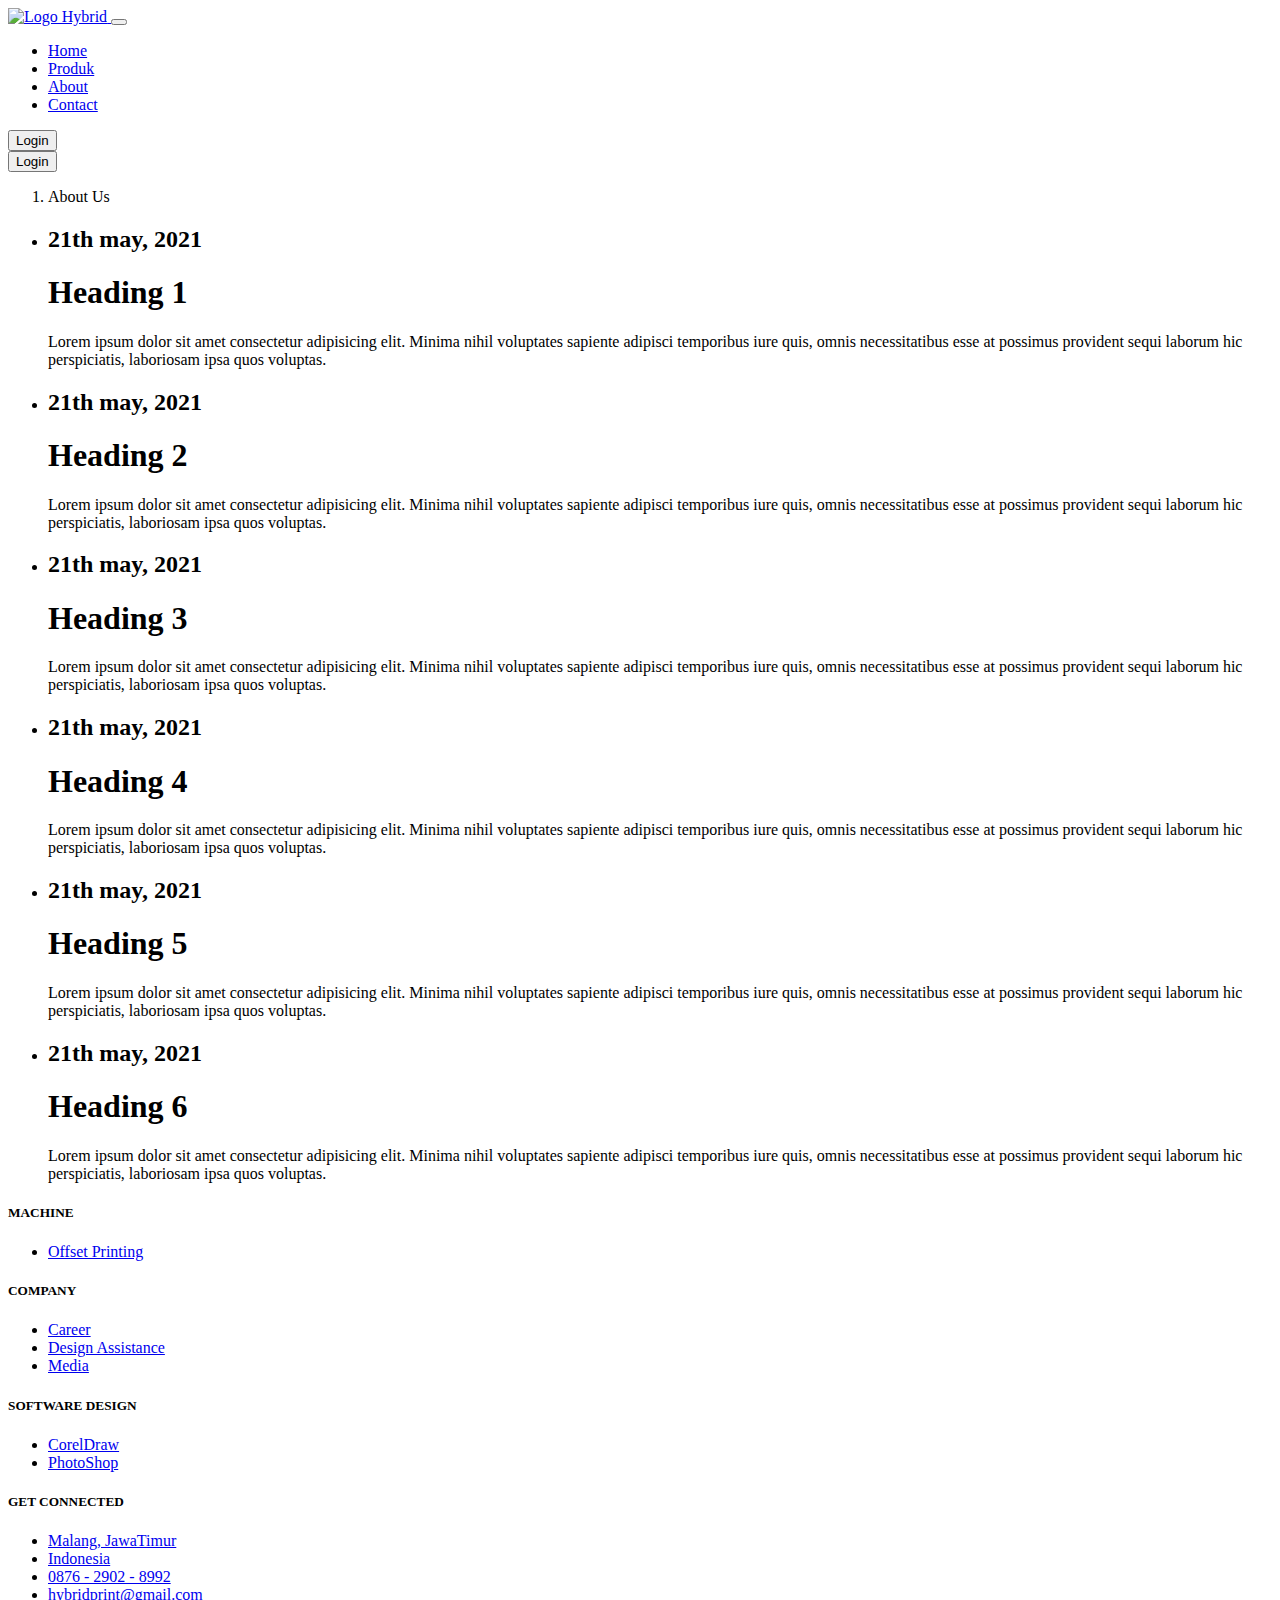
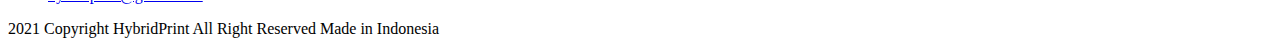
==== about.html @ 4a1597a1 "tulisan about" ====
<!DOCTYPE html>
<html lang="en">
<head>
    <meta charset="UTF-8">
    <meta http-equiv="X-UA-Compatible" content="IE=edge">
    <meta name="viewport" content="width=device-width, initial-scale=1.0">
    <title>Document</title>
    <link rel="stylesheet" href="frontend/libraries/bootstrap/css/bootstrap.css">
    <link rel="stylesheet" href="frontend/styles/main.css">
    <!--font cdn-->
    <link rel="stylesheet" href="https://cdnjs.cloudflare.com/ajax/libs/font-awesome/4.7.0/css/font-awesome.min.css">
</head>
<body>
    <!--Navbar-->
    <div class="">
        <nav class="navbar navbar-expand-lg navbar-dark bg-dark">
            <a href="#" class="navbar-brand">
                <img src="frontend/images/HybridPrint.png" alt="Logo Hybrid">
            </a>
            <button class="navbar-toggler navbar-toggler-right collapsed"
            type="button" data-bs-toggle="collapse" data-bs-target="#navb"
            aria-expanded="false">
            
            <span class="navbar-toggler-icon">
            </span>
            </button>
            <div class="collapse navbar-collapse justify-content-end" id="navb">
                <ul class="navbar-nav ml-auto me-3">
                    <li class="nav-item mx-md-2">
                    <a href="index.html" class="nav-link active">Home</a>
                    </li>
                    <li class="nav-item mx-md-2">
                    <a href="produk.html" class="nav-link">Produk</a>
                    </li>
                    <li class="nav-item mx-md-2">
                    <a href="about.html" class="nav-link">About</a>
                    </li>
                    <li class="nav-item mx-md-2">
                    <a href="contact.html" class="nav-link">Contact</a>
                    </li>
                </ul>
                <!--Mobile-->
                <form class="form-inline d-sm-block d-md-none">
                    <button class="btn btn-login btn-danger btn-navbar-left my-2 my-sm-0 px-4">
                        Login
                    </button>
                <!--Website-->
                </form>
                <form class="form-inline my-2 my-lg-0 d-none d-md-block">
                    <button class="btn btn-login btn-danger btn-navbar-right my-2 my-sm-0 px-4">
                        Login
                    </button>
                </form>
            </div>
        </nav>
    </div>
    <!--Header-->
    <main>
        <section class="section-produk-header"></section>
            <section class="section-produk-content">
                <div class="container">
                    <div class="row">
                        <div class="col p-0">
                            <nav>
                                <ol class="breadcrumb">
                                    <li class="breadcrumb-item text-center">
                                        <p>About Us
                                        
                                        </p> 
                                    </li>
                                </ol>
                            </nav>
                        </div>
                    </div>
                </div>
            </section>   
            <section class="section-about">
                <div class="container">
                    <div class="timeline">
                        <ul>
                            <li>
                                <div class="timeline-content">
                                    <h2 class="date">21th may, 2021</h2>
                                    <h1>Heading 1</h1>
                                    <p>Lorem ipsum dolor sit amet consectetur adipisicing elit. Minima nihil voluptates sapiente adipisci temporibus iure quis, 
                                        omnis necessitatibus esse at possimus provident sequi laborum hic perspiciatis, laboriosam ipsa quos voluptas.</p>
                                </div>
                            </li>
                            <li>
                                <div class="timeline-content">
                                    <h2 class="date">21th may, 2021</h2>
                                    <h1>Heading 2</h1>
                                    <p>Lorem ipsum dolor sit amet consectetur adipisicing elit. Minima nihil voluptates sapiente adipisci temporibus iure quis, 
                                        omnis necessitatibus esse at possimus provident sequi laborum hic perspiciatis, laboriosam ipsa quos voluptas.</p>
                                </div>
                            </li>
                            <li>
                                <div class="timeline-content">
                                    <h2 class="date">21th may, 2021</h2>
                                    <h1>Heading 3</h1>
                                    <p>Lorem ipsum dolor sit amet consectetur adipisicing elit. Minima nihil voluptates sapiente adipisci temporibus iure quis, 
                                        omnis necessitatibus esse at possimus provident sequi laborum hic perspiciatis, laboriosam ipsa quos voluptas.</p>
                                </div>
                            </li>
                            <li>
                                <div class="timeline-content">
                                    <h2 class="date">21th may, 2021</h2>
                                    <h1>Heading 4</h1>
                                    <p>Lorem ipsum dolor sit amet consectetur adipisicing elit. Minima nihil voluptates sapiente adipisci temporibus iure quis, 
                                        omnis necessitatibus esse at possimus provident sequi laborum hic perspiciatis, laboriosam ipsa quos voluptas.</p>
                                </div>
                            </li>
                            <li>
                                <div class="timeline-content">
                                    <h2 class="date">21th may, 2021</h2>
                                    <h1>Heading 5</h1>
                                    <p>Lorem ipsum dolor sit amet consectetur adipisicing elit. Minima nihil voluptates sapiente adipisci temporibus iure quis, 
                                        omnis necessitatibus esse at possimus provident sequi laborum hic perspiciatis, laboriosam ipsa quos voluptas.</p>
                                </div>
                            </li>
                            <li>
                                <div class="timeline-content">
                                    <h2 class="date">21th may, 2021</h2>
                                    <h1>Heading 6</h1>
                                    <p>Lorem ipsum dolor sit amet consectetur adipisicing elit. Minima nihil voluptates sapiente adipisci temporibus iure quis, 
                                        omnis necessitatibus esse at possimus provident sequi laborum hic perspiciatis, laboriosam ipsa quos voluptas.</p>
                                </div>
                            </li>
                        </ul>
                    </div>
                </div>
            </section>
    </main>


    <footer class="section-footer mt-5 mb-4 border-top">
        <div class="container pt-5 pb-5">
            <div class="row justify-content-center align-items-center">
                <div class="col-12">
                    <div class="row">
                        <div class="col-12 col-lg-3">
                            <h5>MACHINE</h5>
                            <ul class="list-unstyled">
                                <li><a href="#">Offset Printing</a></li>
                            </ul>
                        </div>

                        <div class="col-12 col-lg-3">
                            <h5>COMPANY</h5>
                            <ul class="list-unstyled">
                                <li><a href="#">Career</a></li>
                                <li><a href="#">Design Assistance</a></li>
                                <li><a href="#">Media</a></li>
                            </ul>
                        </div>

                        <div class="col-12 col-lg-3">
                            <h5>SOFTWARE DESIGN</h5>
                            <ul class="list-unstyled">
                                <li><a href="#">CorelDraw</a></li>
                                <li><a href="#">PhotoShop</a></li>
                            </ul>
                        </div>

                        <div class="col-12 col-lg-3">
                            <h5>GET CONNECTED</h5>
                            <ul class="list-unstyled">
                                <li><a href="#">Malang, JawaTimur</a></li>
                                <li><a href="#">Indonesia</a></li>
                                <li><a href="#">0876 - 2902 - 8992</a></li>
                                <li><a href="#">hybridprint@gmail.com</a></li>
                            </ul>
                        </div>
                    </div>
                </div>
            </div>
        </div>

        <div class="container-fluid">
            <div class="row border-top justify-content-center align-items-center pt-4">
                <div class="col-auto text-gray-500 font-weight-light">
                    2021 Copyright HybridPrint All Right Reserved Made in Indonesia
                </div>
            </div>
        </div>
    </footer>

    <script src="frontend/libraries/jquery/jquery-3.6.0.min.js"></script>
    <script src="frontend/libraries/bootstrap/js/bootstrap.js"></script>
    <script src="frontend/libraries/retina/retina.min.js"></script>
</body>
</html>
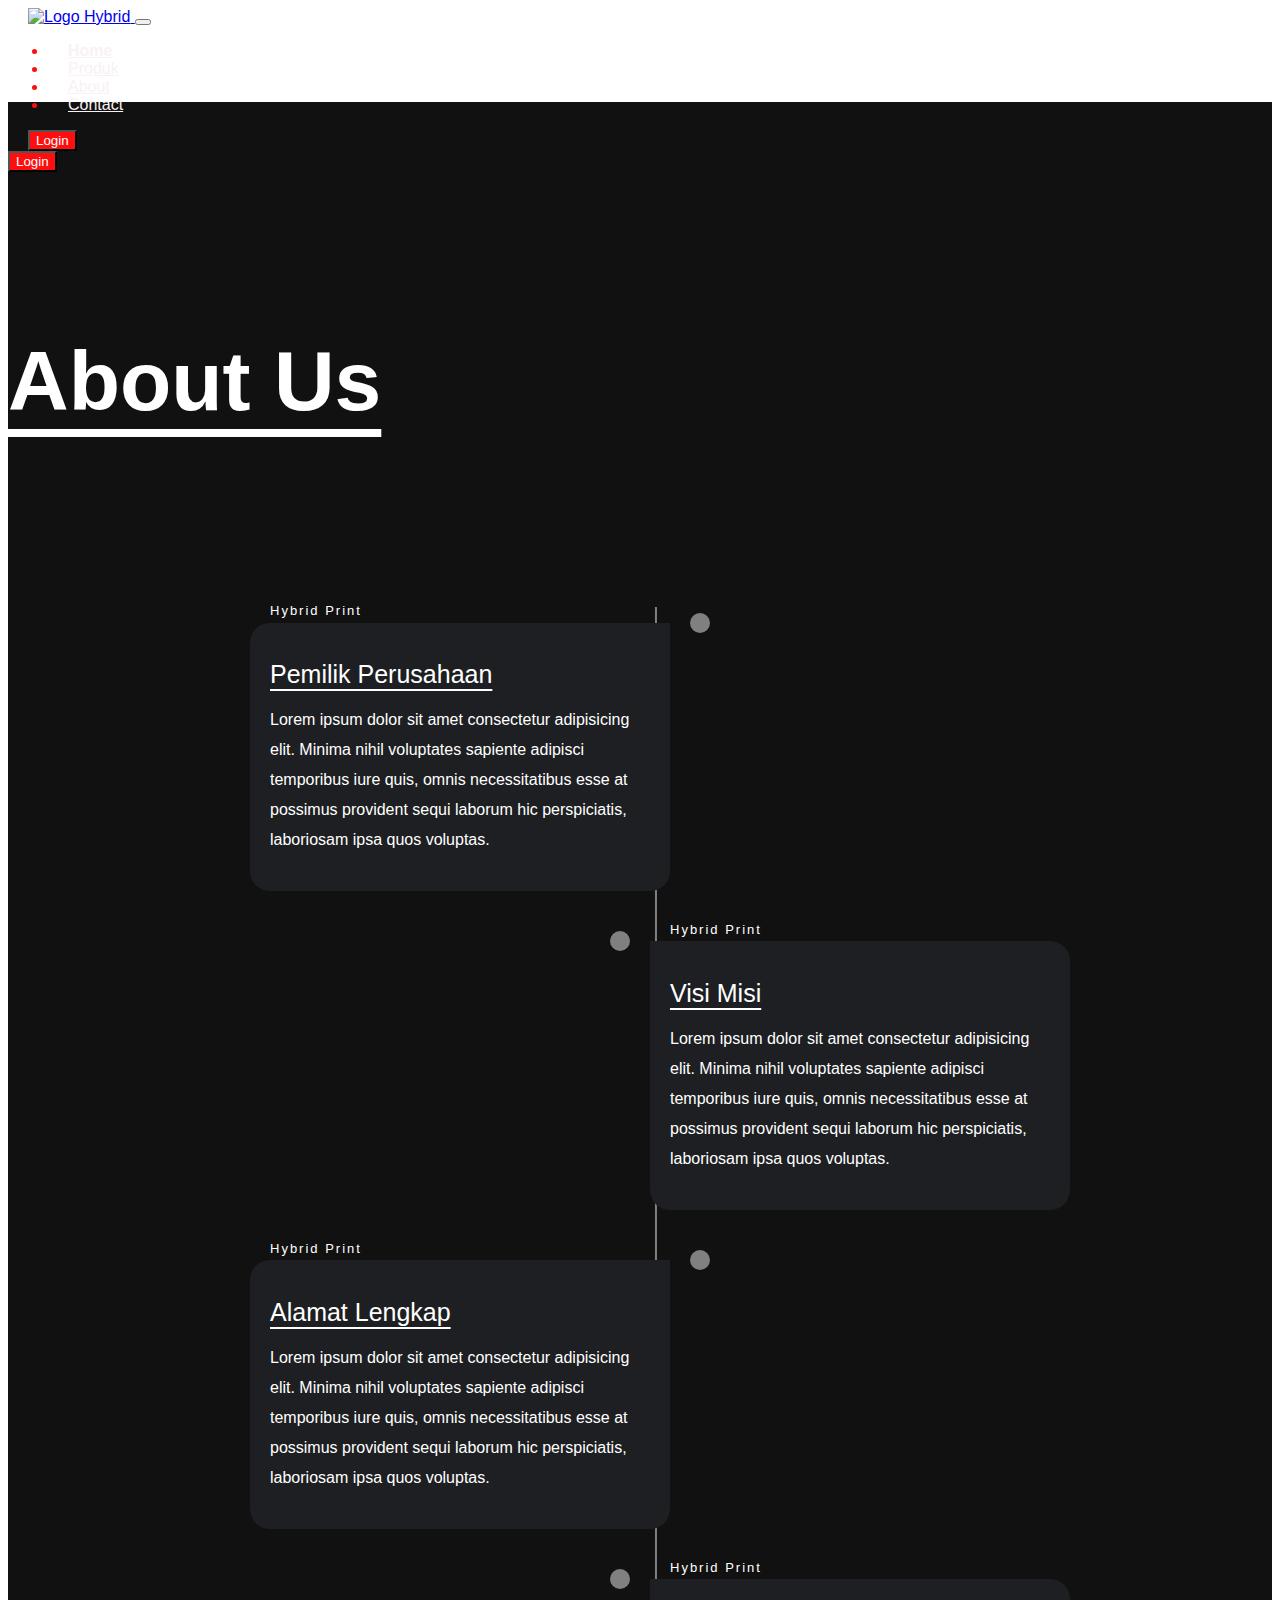
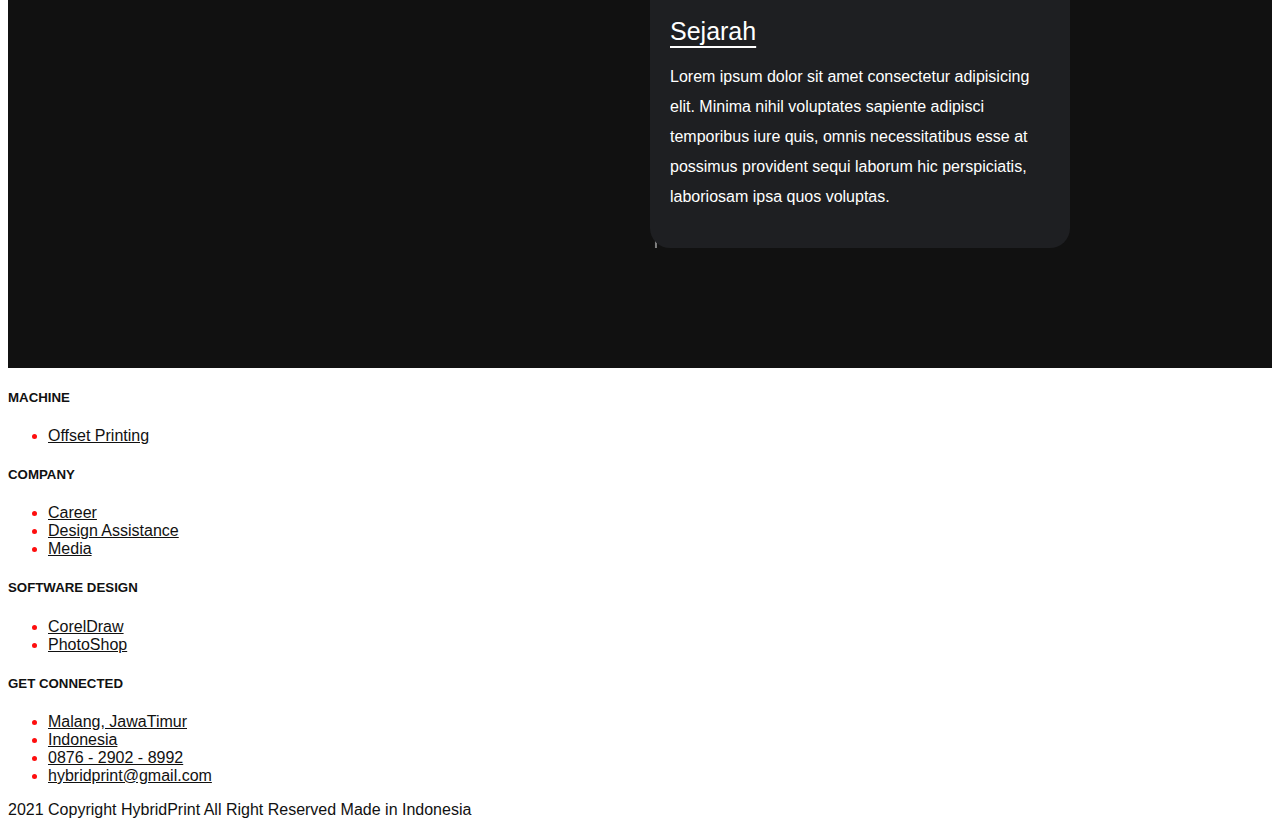
==== commit 928ff3ef: "perubahan About" ====
--- a/about.html
+++ b/about.html
@@ -56,17 +56,15 @@
     </div>
     <!--Header-->
     <main>
-        <section class="section-produk-header"></section>
-            <section class="section-produk-content">
+        <section class="section-about-header"></section>
+            <section class="section-about-content">
                 <div class="container">
                     <div class="row">
                         <div class="col p-0">
                             <nav>
                                 <ol class="breadcrumb">
                                     <li class="breadcrumb-item text-center">
-                                        <p>About Us
-                                        
-                                        </p> 
+                                        <h1>About Us</h1>
                                     </li>
                                 </ol>
                             </nav>
@@ -80,48 +78,32 @@
                         <ul>
                             <li>
                                 <div class="timeline-content">
-                                    <h2 class="date">21th may, 2021</h2>
-                                    <h1>Heading 1</h1>
+                                    <h2 class="date">Hybrid Print</h2>
+                                    <h1>Pemilik Perusahaan</h1>
                                     <p>Lorem ipsum dolor sit amet consectetur adipisicing elit. Minima nihil voluptates sapiente adipisci temporibus iure quis, 
                                         omnis necessitatibus esse at possimus provident sequi laborum hic perspiciatis, laboriosam ipsa quos voluptas.</p>
                                 </div>
                             </li>
                             <li>
                                 <div class="timeline-content">
-                                    <h2 class="date">21th may, 2021</h2>
-                                    <h1>Heading 2</h1>
+                                    <h2 class="date">Hybrid Print</h2>
+                                    <h1>Visi Misi</h1>
                                     <p>Lorem ipsum dolor sit amet consectetur adipisicing elit. Minima nihil voluptates sapiente adipisci temporibus iure quis, 
                                         omnis necessitatibus esse at possimus provident sequi laborum hic perspiciatis, laboriosam ipsa quos voluptas.</p>
                                 </div>
                             </li>
                             <li>
                                 <div class="timeline-content">
-                                    <h2 class="date">21th may, 2021</h2>
-                                    <h1>Heading 3</h1>
+                                    <h2 class="date">Hybrid Print</h2>
+                                    <h1>Alamat Lengkap</h1>
                                     <p>Lorem ipsum dolor sit amet consectetur adipisicing elit. Minima nihil voluptates sapiente adipisci temporibus iure quis, 
                                         omnis necessitatibus esse at possimus provident sequi laborum hic perspiciatis, laboriosam ipsa quos voluptas.</p>
                                 </div>
                             </li>
                             <li>
                                 <div class="timeline-content">
-                                    <h2 class="date">21th may, 2021</h2>
-                                    <h1>Heading 4</h1>
-                                    <p>Lorem ipsum dolor sit amet consectetur adipisicing elit. Minima nihil voluptates sapiente adipisci temporibus iure quis, 
-                                        omnis necessitatibus esse at possimus provident sequi laborum hic perspiciatis, laboriosam ipsa quos voluptas.</p>
-                                </div>
-                            </li>
-                            <li>
-                                <div class="timeline-content">
-                                    <h2 class="date">21th may, 2021</h2>
-                                    <h1>Heading 5</h1>
-                                    <p>Lorem ipsum dolor sit amet consectetur adipisicing elit. Minima nihil voluptates sapiente adipisci temporibus iure quis, 
-                                        omnis necessitatibus esse at possimus provident sequi laborum hic perspiciatis, laboriosam ipsa quos voluptas.</p>
-                                </div>
-                            </li>
-                            <li>
-                                <div class="timeline-content">
-                                    <h2 class="date">21th may, 2021</h2>
-                                    <h1>Heading 6</h1>
+                                    <h2 class="date">Hybrid Print</h2>
+                                    <h1>Sejarah</h1>
                                     <p>Lorem ipsum dolor sit amet consectetur adipisicing elit. Minima nihil voluptates sapiente adipisci temporibus iure quis, 
                                         omnis necessitatibus esse at possimus provident sequi laborum hic perspiciatis, laboriosam ipsa quos voluptas.</p>
                                 </div>
--- a/frontend/styles/main.css
+++ b/frontend/styles/main.css
@@ -0,0 +1,668 @@
+body {
+  background-color: #ffffff;
+  font-family: 'Assistant', sans-serif;
+  color: #FE0E0E;
+}
+
+.navbar-brand img {
+  max-height: 40px;
+  margin-left: 20px;
+}
+
+.navbar-dark .navbar-nav .nav-link {
+  margin-left: 20px;
+  color: #F9F2F2;
+}
+
+.navbar-dark .navbar-nav .nav-link.active {
+  font-weight: bold;
+  color: #F9F2F2 !important;
+}
+
+.btn-navbar-right {
+  margin-right: 20px;
+}
+
+.btn-navbar-left {
+  margin-left: 20px;
+}
+
+.btn-login {
+  background-color: #FE0E0E;
+  color: #ffffff;
+}
+
+.btn-login:hover {
+  background-color: #F53939;
+  color: #ffffff;
+}
+
+header {
+  padding: 160px 0 130px;
+  margin-top: -70px;
+  background-image: url("../images/Bg_Header.jpg");
+  background-size: cover;
+}
+
+header .text-header {
+  margin-left: 125px;
+  margin-top: 100px;
+}
+
+header .text-header .img-header {
+  height: 75px;
+}
+
+header h1 {
+  font-family: 'PlayFair Display', serif;
+  font-weight: bold;
+  font-size: 50px;
+  color: #ffffff;
+}
+
+header p {
+  color: #ffffff;
+  font-size: 20px;
+}
+
+header .btn-get-started {
+  background-color: #FE0E0E;
+  color: #ffffff;
+}
+
+header .btn-get-started:hover {
+  background-color: #F53939;
+  color: #ffffff;
+}
+
+.section-popular .section-popular-heading {
+  margin-top: 80px;
+}
+
+.section-popular .section-popular-heading h2 {
+  color: #111111;
+  font-family: 'Playfair Display', serif;
+  font-weight: bold;
+  font-size: 40px;
+}
+
+.section-popular-content .section-popular-print .card-print {
+  margin-top: 90px;
+  min-height: 296px;
+  background-color: #ffffff;
+  color: #111111;
+  padding: 30px;
+  background-size: cover;
+  border: 7px solid #6e6262;
+  margin-bottom: 70px;
+}
+
+.section-popular-content .section-popular-print .info-print {
+  font-size: 21px;
+  color: black;
+  font-weight: bold;
+}
+
+.section-portofolio .section-portofolio-perusahaan {
+  margin-top: 30px;
+}
+
+.section-portofolio .section-portofolio-perusahaan h2 {
+  color: #111111;
+  font-family: 'PlayFair Display', serif;
+  font-weight: bold;
+  font-size: 35px;
+}
+
+.section-portofolio-gambar .section-portofolio-content .portofolio-content {
+  margin-top: 60px;
+  min-height: 250px;
+  background-color: #fff;
+  color: #111111;
+  padding: 30px;
+  background-size: cover;
+  border: 6px solid #1c00bd;
+  margin-bottom: 70px;
+}
+
+.section-portofolio-gambar .section-portofolio-content .nama-portofolio {
+  font-size: 20px;
+  color: #111111;
+  font-weight: bold;
+}
+
+.section-btn-product .section-button {
+  margin-top: 50px;
+  margin-bottom: 50px;
+}
+
+.section-btn-product .section-button .btn-see-our {
+  font-family: 'Playfair Display', serif;
+  font-weight: 'bold';
+  font-size: 25px;
+  background-color: #FE0E0E;
+  color: #ffffff;
+}
+
+.section-btn-product .section-button .btn-see-our:hover {
+  background-color: #F53939;
+  color: #ffffff;
+}
+
+.section-footer h5 {
+  color: #111111;
+}
+
+.section-footer a {
+  color: #111111;
+}
+
+.section-footer .container-fluid {
+  color: #111111;
+}
+
+.section-produk-header {
+  min-height: 500px;
+  background-image: url("../images/Rectangle 8.png");
+  margin-top: -70px;
+}
+
+.section-produk-content {
+  margin-top: -325px;
+}
+
+.section-produk-content .breadcrumb {
+  background-color: transparent;
+  padding: 0;
+  margin-bottom: 30px;
+}
+
+.section-produk-content .breadcrumb-item {
+  font-weight: bold;
+  color: #111111;
+  font-size: 42px;
+  margin: auto;
+}
+
+.section-produk-detail .section-popular-produk .card-produk {
+  min-height: 380px;
+  background-color: #dddddd;
+  color: #ffffff;
+  padding: 30px;
+  background-size: cover;
+  margin-bottom: 50px;
+  margin-top: 25px;
+}
+
+.section-produk-detail .section-popular-produk .nama-produk {
+  font-size: 20px;
+  color: #ffffff;
+}
+
+.section-produk-detail .section-popular-produk .tipe-produk {
+  font-size: 26px;
+  color: #ffffff;
+  font-weight: bold;
+}
+
+.section-produk-detail .section-popular-produk .produk-button .btn-produk-details {
+  background-color: #FE0E0E;
+  color: #ffffff;
+}
+
+.section-produk-detail .section-popular-produk .produk-button .btn-produk-details:hover {
+  background-color: #F53939;
+  color: #ffffff;
+}
+
+.section-details-header {
+  min-height: 310px;
+  background: #E4E6EB;
+  margin-top: -70px;
+}
+
+.section-details-content {
+  margin-top: -210px;
+  min-height: 150vh;
+}
+
+.section-details-content .breadcrumb {
+  background-color: transparent;
+  padding: 0;
+  margin-bottom: 30px;
+}
+
+.section-details-content .breadcrumb-item {
+  font-weight: bold;
+  color: #FE0E0E;
+}
+
+.section-details-content .card-details {
+  padding: 30px;
+  border-radius: 11px;
+}
+
+.section-details-content .card-details h1 {
+  font-size: 26px;
+}
+
+.section-details-content .card-details h2 {
+  font-size: 20px;
+  color: #111111;
+  margin-bottom: 5px;
+}
+
+.section-details-content .card-details p {
+  font-size: 18px;
+  color: #B1B1B1;
+}
+
+.section-details-content hr {
+  color: #111111;
+  font-weight: bold;
+  font-size: 5px;
+}
+
+.section-details-content .print {
+  color: #111111;
+}
+
+.section-details-content .text-right {
+  color: #6e6262;
+  font-size: 15px;
+}
+
+.section-details-content .card-right {
+  border-bottom-left-radius: 0;
+  border-bottom-right-radius: 0;
+  border-bottom: 0;
+}
+
+.section-details-content .gallery .xzoom-container {
+  display: block;
+}
+
+.section-details-content .gallery .xzoom-container .xzoom {
+  width: 100%;
+  -webkit-box-shadow: none;
+          box-shadow: none;
+  margin-bottom: 10px;
+}
+
+.section-details-content .gallery .xzoom-container .xactive {
+  border: 4px solid #1ABC9C;
+  -webkit-box-shadow: none;
+          box-shadow: none;
+}
+
+.section-details-content .harga {
+  margin-top: 20px;
+}
+
+.section-details-content .harga h3 {
+  font-size: 18px;
+  color: #FE0E0E;
+  margin-bottom: 0;
+}
+
+.section-details-content .harga p {
+  margin-bottom: 0;
+  color: #6e6262;
+}
+
+.section-details-content .harga .description {
+  margin-left: 10px;
+  overflow: hidden;
+  float: left;
+}
+
+.section-details-content .harga .harga-image {
+  width: 45px;
+  height: 45px;
+  float: left;
+}
+
+.section-details-content .join-container {
+  margin-top: -16px;
+}
+
+.section-details-content .btn-info-for {
+  background-color: #FE0E0E;
+  color: #fff;
+  border-radius: 0;
+}
+
+.section-details-content .btn-info-for:hover {
+  background-color: #F53939;
+  color: #fff;
+}
+
+.section-details-content .back-home {
+  margin-top: 16px;
+}
+
+.section-details-content .btn-back-home {
+  background-color: #1c00bd;
+  font-weight: bold;
+  color: #d7fc05;
+  border-radius: 0;
+}
+
+.section-details-content .btn-back-home:hover {
+  background-color: #3f21ed;
+  color: #fff;
+}
+
+.section-about-header {
+  min-height: 500px;
+  background-color: #111111;
+  margin-top: -70px;
+}
+
+.section-about-content {
+  margin-top: -325px;
+}
+
+.section-about-content .breadcrumb {
+  background-color: transparent;
+  padding: 0;
+  margin-bottom: 30px;
+}
+
+.section-about-content .breadcrumb-item {
+  font-weight: bold;
+  color: #fff;
+  font-size: 42px;
+  margin: auto;
+  text-underline-position: under;
+  text-decoration: underline;
+}
+
+.section-about {
+  margin: 0;
+  padding: 0;
+  -webkit-box-sizing: border-box;
+          box-sizing: border-box;
+  font-family: sans-serif;
+  color: white;
+  background-color: #111111;
+}
+
+.section-about .container {
+  min-height: 100vh;
+  width: 100%;
+  display: -webkit-box;
+  display: -ms-flexbox;
+  display: flex;
+  -webkit-box-align: center;
+      -ms-flex-align: center;
+          align-items: center;
+  -webkit-box-pack: center;
+      -ms-flex-pack: center;
+          justify-content: center;
+  padding: 100px 0;
+  background-color: #111111;
+}
+
+.section-about .timeline {
+  width: 80%;
+  height: auto;
+  max-width: 800px;
+  margin: 0 auto;
+  position: relative;
+  margin-top: 20px;
+  margin-bottom: 20px;
+}
+
+.section-about .timeline ul {
+  list-style: none;
+}
+
+.section-about .timeline ul li {
+  padding: 20px;
+  background-color: #1e1f22;
+  color: white;
+  border-radius: 10px;
+  margin-bottom: 20px;
+}
+
+.section-about .timeline ul li:last-child {
+  margin-bottom: 0;
+}
+
+.section-about .timeline-content h1 {
+  font-size: 25px;
+  font-weight: 500;
+  line-height: 30px;
+  margin-bottom: 10px;
+  text-underline-position: under;
+  text-decoration: underline;
+}
+
+.section-about .timeline-content p {
+  font-size: 16px;
+  line-height: 30px;
+  font-weight: 300;
+}
+
+.section-about .timeline-content .date {
+  font-size: 13px;
+  font-weight: 300;
+  margin-bottom: 10px;
+  letter-spacing: 2px;
+}
+
+@media only screen and (min-width: 768px) {
+  .section-about .timeline::before {
+    content: "";
+    position: absolute;
+    height: 100%;
+    width: 2px;
+    left: 52%;
+    -webkit-transform: translateX(-52%);
+            transform: translateX(-52%);
+    background-color: gray;
+  }
+  .section-about .timeline ul li {
+    width: 50%;
+    margin-bottom: 50px;
+    position: relative;
+  }
+  .section-about .timeline ul li:nth-child(odd) {
+    float: left;
+    clear: right;
+    -webkit-transform: translateX(-30px);
+            transform: translateX(-30px);
+    border-radius: 20px 0px 20px 20px;
+  }
+  .section-about .timeline ul li:nth-child(even) {
+    float: right;
+    clear: left;
+    -webkit-transform: translateX(30px);
+            transform: translateX(30px);
+    border-radius: 0px 20px 20px 20px;
+  }
+  .section-about .timeline ul li::after {
+    content: "";
+    position: absolute;
+    height: 20px;
+    width: 20px;
+    background-color: gray;
+    border-radius: 50%;
+    top: 0;
+  }
+  .section-about .timeline ul li:nth-child(odd)::after {
+    -webkit-transform: translate(50%, -50%);
+            transform: translate(50%, -50%);
+    right: -30px;
+  }
+  .section-about .timeline ul li:nth-child(even)::after {
+    -webkit-transform: translate(-50%, -50%);
+            transform: translate(-50%, -50%);
+    left: -30px;
+  }
+  .section-about .timeline ul li:hover:after {
+    background-color: aqua;
+  }
+  .section-about .timeline-content .date {
+    position: absolute;
+    top: -30px;
+  }
+}
+
+.section-contact {
+  padding: 0;
+  margin: 0;
+  font-family: sans-serif;
+}
+
+.section-contact .container {
+  width: 100%;
+  margin: auto;
+  overflow: hidden;
+}
+
+.section-contact .contact-section {
+  background: -webkit-gradient(linear, left top, left bottom, from(rgba(0, 0, 0, 0.6)), to(rgba(0, 0, 0, 0.9))), url(../images/Bg_Header.jpg);
+  background: linear-gradient(rgba(0, 0, 0, 0.6), rgba(0, 0, 0, 0.9)), url(../images/Bg_Header.jpg);
+  background-size: cover;
+  background-position: center;
+  height: 100%;
+  width: 100%;
+  padding-bottom: 2%;
+}
+
+.section-contact .contact-section .container h2 {
+  text-align: center;
+  text-decoration: underline;
+  text-underline-position: under;
+  color: #eeebeb;
+}
+
+.section-contact .contact-section .container p {
+  text-align: center;
+  width: 70%;
+  margin-left: auto;
+  margin-right: auto;
+  padding-bottom: 3%;
+  color: #fff;
+  letter-spacing: 3px;
+}
+
+.section-contact .contact-form i.fa {
+  font-size: 20px;
+  padding: 3%;
+  background-color: none;
+  margin: 2%;
+  cursor: pointer;
+  border-radius: 75%;
+  border: 2px solid #bebebe;
+  color: #bebebe;
+}
+
+.section-contact .contact-form i.fa:hover {
+  cursor: pointer;
+  border: 2px solid #fff;
+  color: #fff;
+}
+
+.section-contact .contact-form {
+  display: -ms-grid;
+  display: grid;
+  -ms-grid-columns: auto auto;
+      grid-template-columns: auto auto;
+}
+
+.section-contact .form-info {
+  font-size: 16px;
+  font-style: italic;
+  color: #fff;
+  letter-spacing: 2px;
+}
+
+.section-contact input {
+  padding: 10px;
+  margin: 10px;
+  width: 70%;
+  background-color: rgba(136, 133, 133, 0.5);
+  color: #fff;
+  border: none;
+  outline: none;
+}
+
+.section-contact input::-webkit-input-placeholder {
+  color: #fff;
+}
+
+.section-contact input:-ms-input-placeholder {
+  color: #fff;
+}
+
+.section-contact input::-ms-input-placeholder {
+  color: #fff;
+}
+
+.section-contact input::placeholder {
+  color: #fff;
+}
+
+.section-contact textarea {
+  padding: 10px;
+  margin: 10px;
+  width: 70%;
+  background-color: rgba(136, 133, 133, 0.5);
+  color: #fff;
+  border: none;
+  outline: none;
+}
+
+.section-contact textarea::-webkit-input-placeholder {
+  color: #fff;
+}
+
+.section-contact textarea:-ms-input-placeholder {
+  color: #fff;
+}
+
+.section-contact textarea::-ms-input-placeholder {
+  color: #fff;
+}
+
+.section-contact textarea::placeholder {
+  color: #fff;
+}
+
+.section-contact .submit {
+  width: 40%;
+  background: none;
+  padding: 4px;
+  outline: none;
+  font-size: 13px;
+  font-weight: bold;
+  letter-spacing: 2px;
+  height: 33px;
+  text-align: center;
+  cursor: pointer;
+  letter-spacing: 2px;
+  margin-left: 3%;
+  border: 2px solid #bebebe;
+  color: #bebebe;
+}
+
+.section-contact .submit:hover {
+  border: 1px solid #fff;
+  color: #fff;
+  cursor: pointer;
+}
+
+@media (max-width: 768px) {
+  .section-contact .contact-section .contact-form {
+    display: block;
+    width: 100%;
+    text-align: center;
+  }
+  .section-contact .contact-section .submit {
+    width: 60%;
+  }
+}
+/*# sourceMappingURL=main.css.map */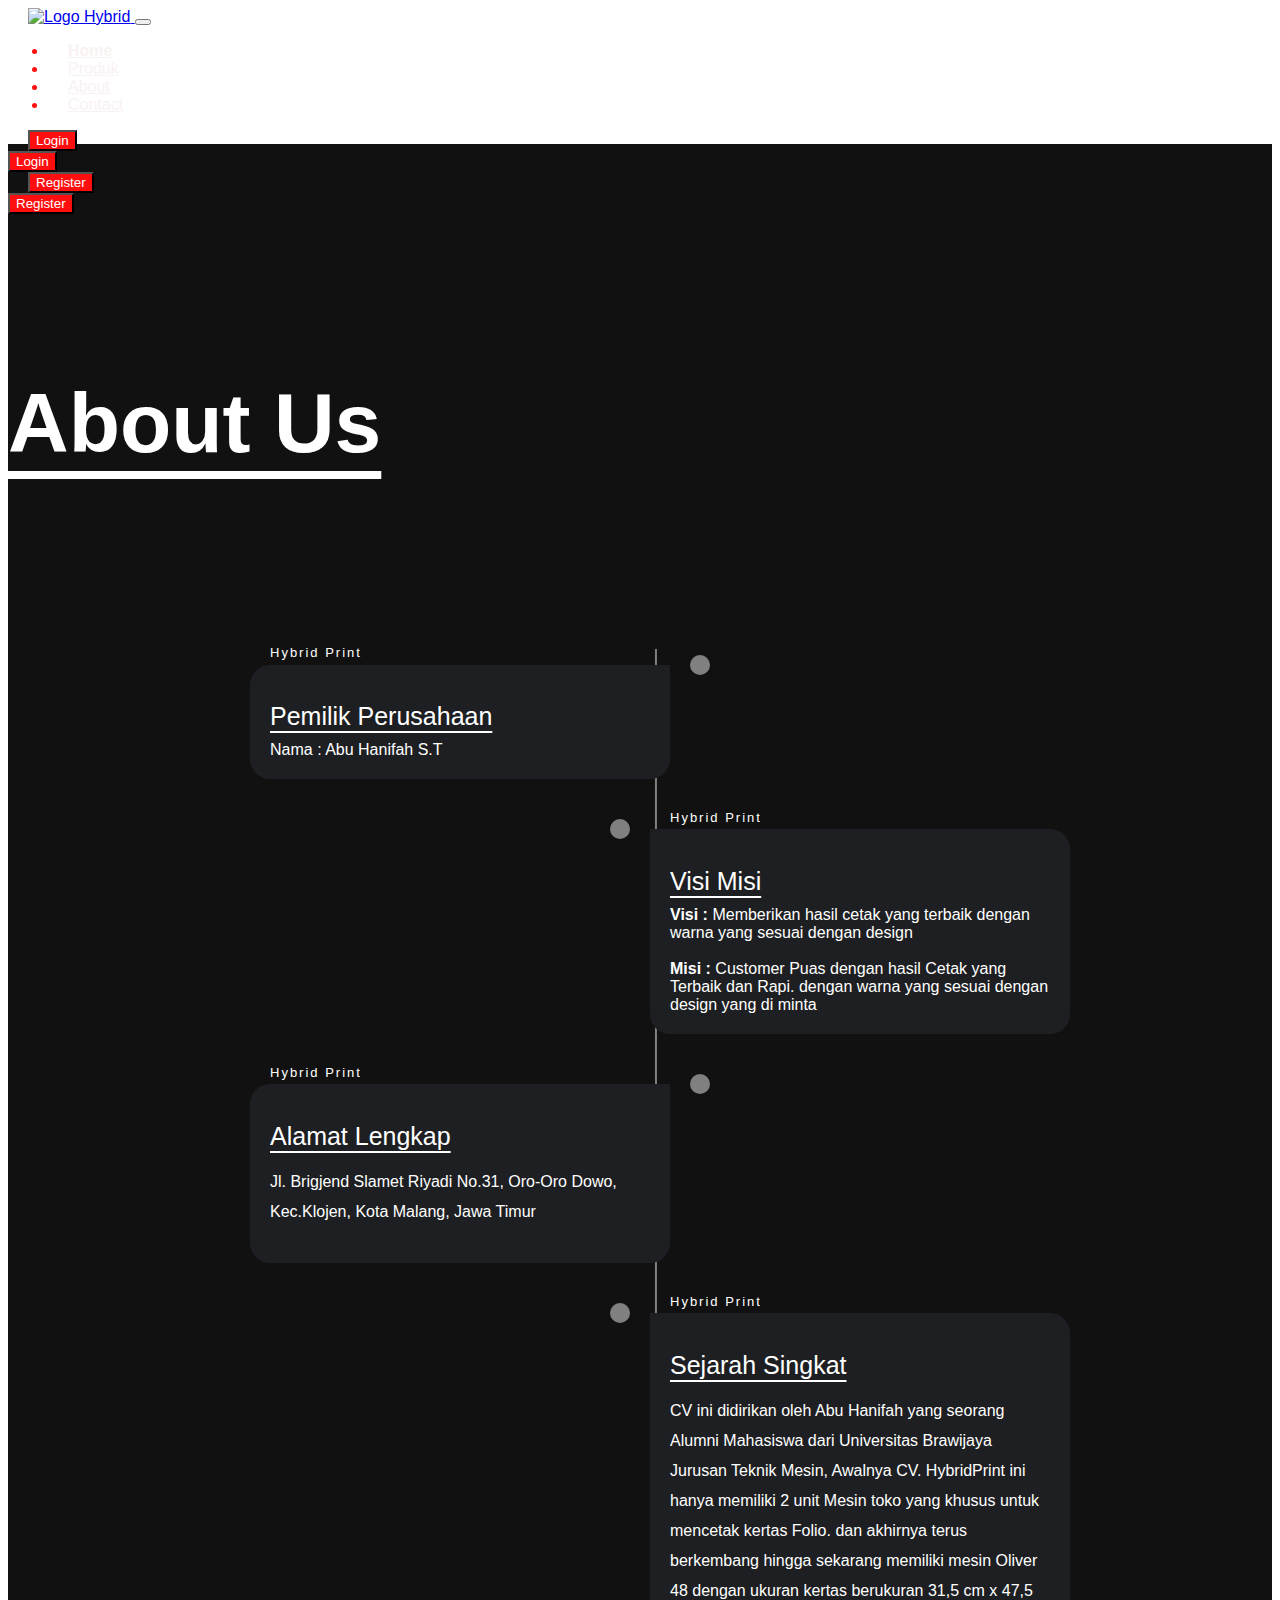
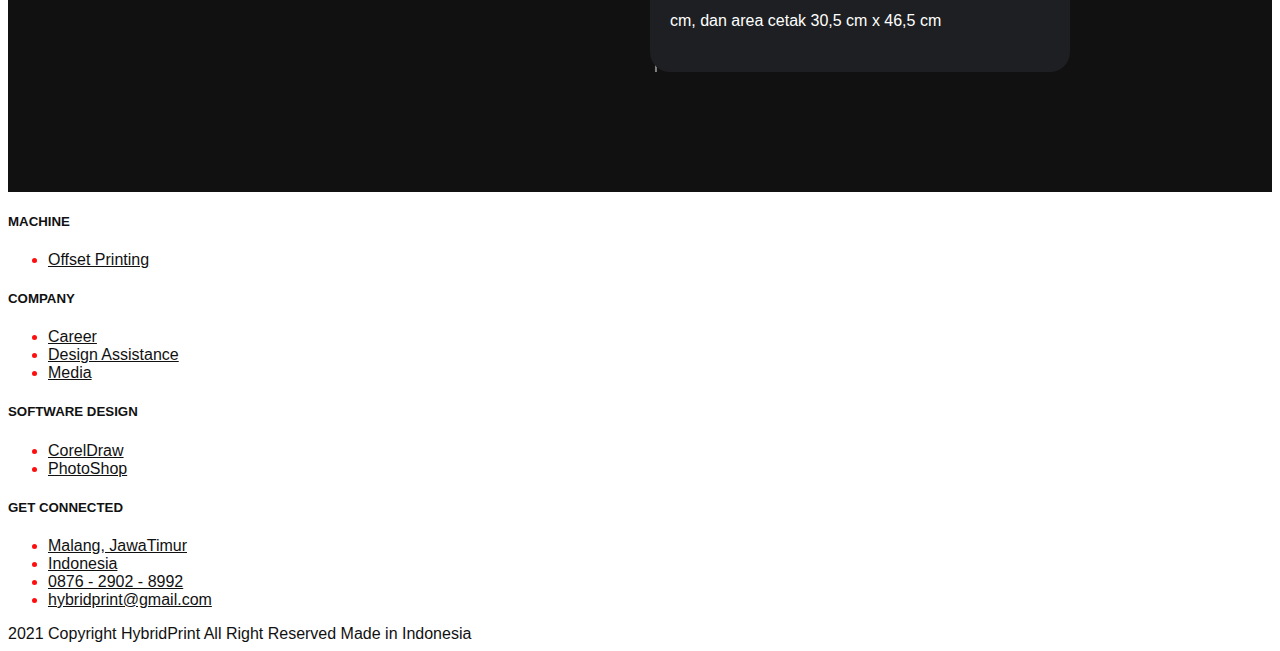
==== commit a260dc04: "perubahan" ====
--- a/about.html
+++ b/about.html
@@ -51,6 +51,18 @@
                         Login
                     </button>
                 </form>
+
+                <form class="form-inline d-sm-block d-md-none">
+                    <button class="btn btn-login btn-danger btn-navbar-left my-2 my-sm-0 px-4">
+                        Register
+                    </button>
+                <!--Website-->
+                </form>
+                <form class="form-inline my-2 my-lg-0 d-none d-md-block">
+                    <button class="btn btn-login btn-danger btn-navbar-right my-2 my-sm-0 px-4">
+                        Register
+                    </button>
+                </form>
             </div>
         </nav>
     </div>
@@ -80,32 +92,43 @@
                                 <div class="timeline-content">
                                     <h2 class="date">Hybrid Print</h2>
                                     <h1>Pemilik Perusahaan</h1>
-                                    <p>Lorem ipsum dolor sit amet consectetur adipisicing elit. Minima nihil voluptates sapiente adipisci temporibus iure quis, 
-                                        omnis necessitatibus esse at possimus provident sequi laborum hic perspiciatis, laboriosam ipsa quos voluptas.</p>
+                                    <tr>
+                                        <td>Nama : Abu Hanifah S.T</td>
+                                    </tr>
                                 </div>
                             </li>
                             <li>
                                 <div class="timeline-content">
                                     <h2 class="date">Hybrid Print</h2>
                                     <h1>Visi Misi</h1>
-                                    <p>Lorem ipsum dolor sit amet consectetur adipisicing elit. Minima nihil voluptates sapiente adipisci temporibus iure quis, 
-                                        omnis necessitatibus esse at possimus provident sequi laborum hic perspiciatis, laboriosam ipsa quos voluptas.</p>
+                                    <tr>
+                                        <td><b>Visi :</b> Memberikan hasil cetak yang terbaik 
+                                                    dengan warna yang sesuai dengan design</td>
+                                        <br>
+                                        <br>
+                                        <td><b>Misi :</b> Customer Puas dengan hasil Cetak yang Terbaik dan Rapi.
+                                                        dengan warna yang sesuai dengan design yang di minta</td>
+                                    </tr>
                                 </div>
                             </li>
                             <li>
                                 <div class="timeline-content">
                                     <h2 class="date">Hybrid Print</h2>
                                     <h1>Alamat Lengkap</h1>
-                                    <p>Lorem ipsum dolor sit amet consectetur adipisicing elit. Minima nihil voluptates sapiente adipisci temporibus iure quis, 
-                                        omnis necessitatibus esse at possimus provident sequi laborum hic perspiciatis, laboriosam ipsa quos voluptas.</p>
+                                    <p>Jl. Brigjend Slamet Riyadi No.31, Oro-Oro Dowo,
+                                        Kec.Klojen, Kota Malang, Jawa Timur
+                                    </p>
                                 </div>
                             </li>
                             <li>
                                 <div class="timeline-content">
                                     <h2 class="date">Hybrid Print</h2>
-                                    <h1>Sejarah</h1>
-                                    <p>Lorem ipsum dolor sit amet consectetur adipisicing elit. Minima nihil voluptates sapiente adipisci temporibus iure quis, 
-                                        omnis necessitatibus esse at possimus provident sequi laborum hic perspiciatis, laboriosam ipsa quos voluptas.</p>
+                                    <h1>Sejarah Singkat</h1>
+                                    <p>CV ini didirikan oleh Abu Hanifah yang seorang Alumni Mahasiswa dari Universitas Brawijaya Jurusan Teknik Mesin,
+                                        Awalnya CV. HybridPrint ini hanya memiliki 2 unit Mesin toko yang khusus untuk mencetak kertas Folio.
+                                        dan akhirnya terus berkembang hingga sekarang memiliki mesin Oliver 48 dengan ukuran kertas berukuran 31,5 cm x 47,5 cm,
+                                        dan area cetak 30,5 cm x 46,5 cm
+                                    </p>
                                 </div>
                             </li>
                         </ul>
